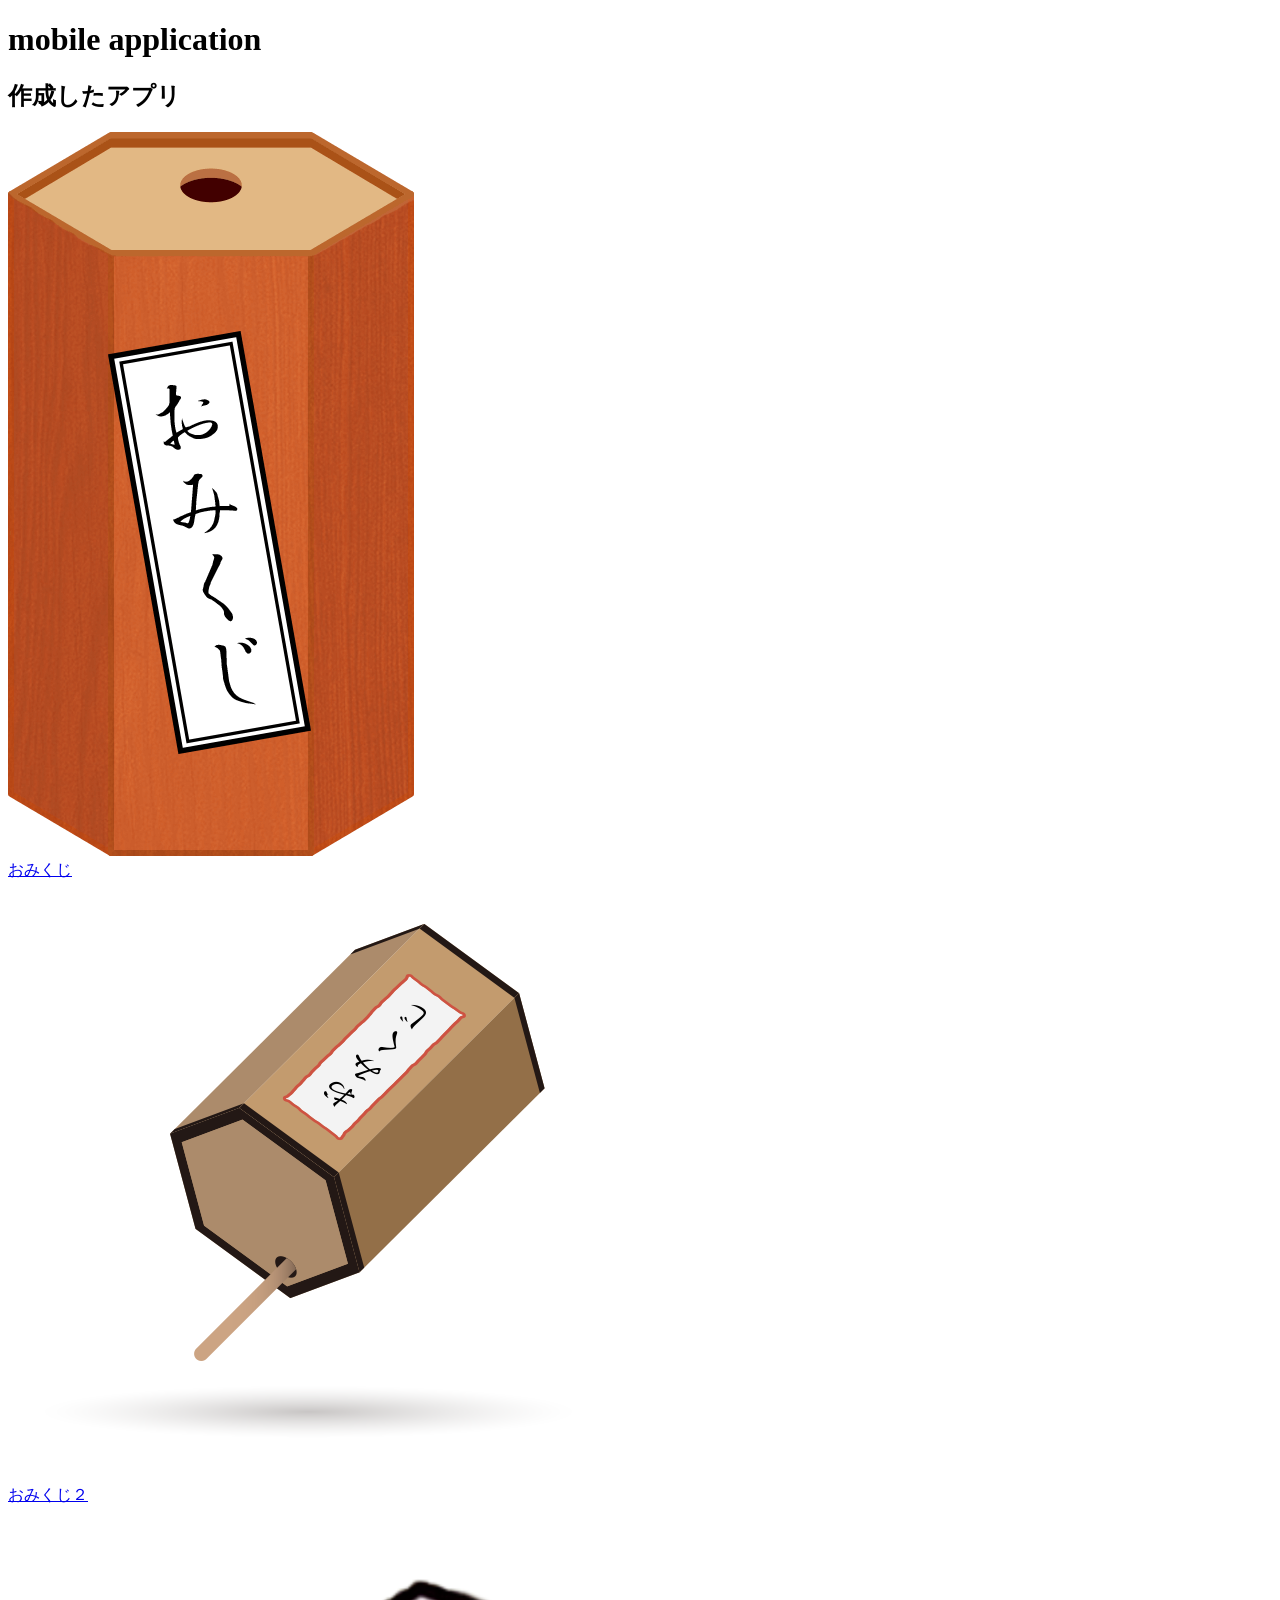
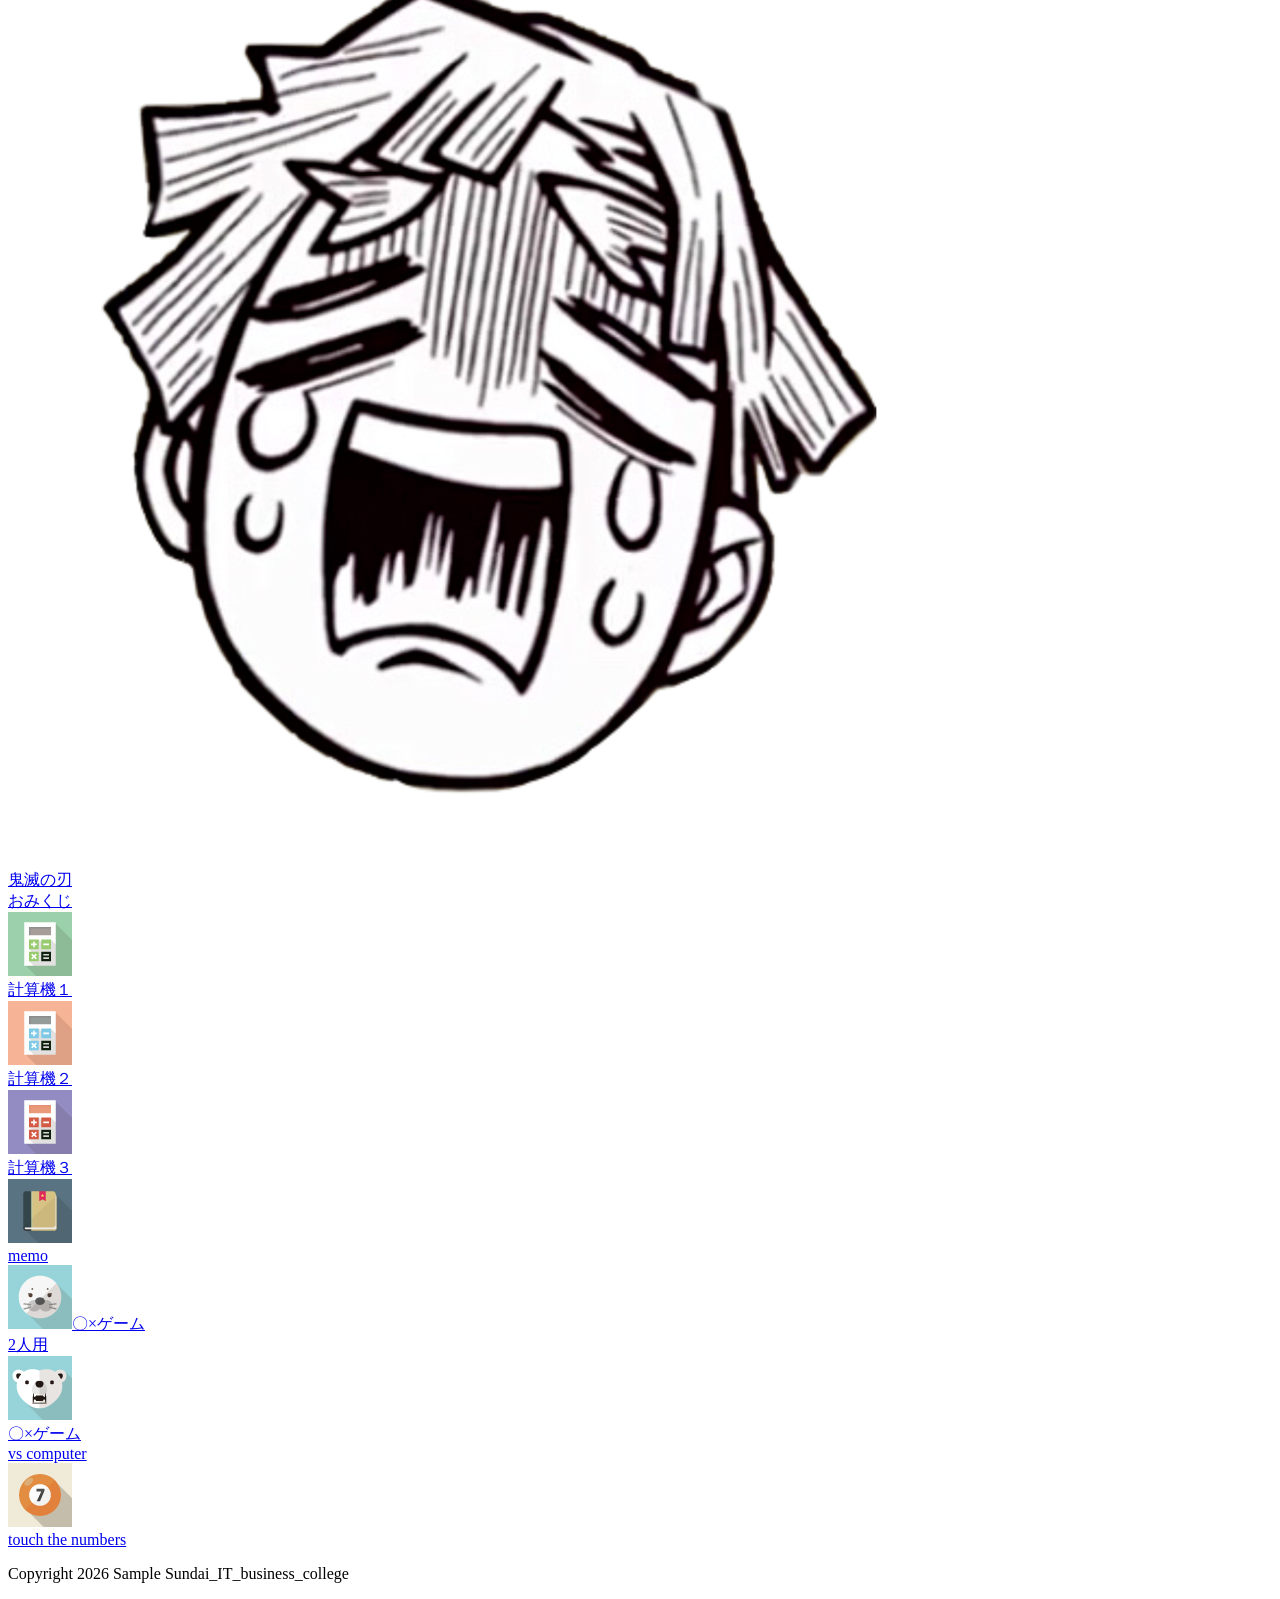
==== index.html @ 59bec723 "Add files via upload" ====
<!doctype html>
<html lang="ja">
  <head>
    <meta charset="UTF-8" />
    <meta name="viewport" content="width=device-width, initial-scale=1.0" />
    <title>mobile application</title>
    <meta name="description" content="mobile application" />

    <link rel="icon" href="favicon.ico" />
    <link rel="stylesheet" href="css/index.css" />
  </head>

  <body>
    <!-- 見出し（みだし） -->
    <header class="header">
      <h1>mobile application</h1>
    </header>

    <!-- 作成したアプリ -->
    <main>
      <section class="container">
        <h2>作成したアプリ</h2>
        <div class="sub_container">
          <div class="item01">
            <a href="./01_omikuji01-10/omikuji.html" title="01-10.sound"
              ><img
                src="img/omikuji2.png"
                alt="01-10.omikuji"
                class="img_fit"
              /><br />おみくじ</a
            >
          </div>
          <div class="item01">
            <a
              href="./01_omikuji01-12/omikuji.html"
              title="01-12.同じ内容が続けて出ないようにする。 "
              ><img
                src="img/omikuji3.png"
                alt="01-12.omikuji"
              /><br />おみくじ２</a
            >
          </div>
          <div class="item01">
            <a href="./01_omikuji_kimetsu/omikuji_kimetsu.html" title="鬼滅の刃"
              ><img
                src="img/zenitsu.png"
                alt="鬼滅の刃おみくじ"
              /><br />鬼滅の刃<br />おみくじ</a
            >
          </div>
        </div>
        <div class="sub_container">
          <div class="item01">
            <a
              href="./03_calculator_02/calculator.html"
              title="03-02. Calculator（関数）"
              ><img src="img/calc1.jpg" alt="簡単な計算機" /><br />計算機１</a
            >
          </div>
          <div class="item01">
            <a
              href="./03_calculator_03/calculator.html"
              title="03-03. Calculator　イコールをボタンにする"
              ><img src="img/calc2.jpg" alt="簡単な計算機" /><br />計算機２</a
            >
          </div>
          <div class="item01">
            <a
              href="./03_calculator_(button)_02/calculator_button.html"
              title="03-05. Calculator（キーボードイベント）"
              ><img
                src="img/calc3.jpg"
                alt="全部ボタンの計算機"
              /><br />計算機３</a
            >
          </div>
        </div>
        <div class="sub_container">
          <div class="item01">
            <a href="./04-10_memo/memo.html" title="04-10.EventDelefation"
              ><img src="img/memo5.png" alt="memo v5" /><br />memo</a
            >
          </div>
        </div>
        <div class="sub_container">
          <div class="item02">
            <a href="./05-06_tic_tac_toe/tic_tac_toe.html" title="05-06. sound"
              ><img
                src="./img/azarashi.png"
                alt="〇✖ゲーム（二人用）"
              />〇×ゲーム<br />2人用</a
            >
          </div>
          <div class="item02">
            <a
              href="./05-09_tic_tac_toe/tic_tac_toe.html"
              title="05-09. vs computer level付き"
              ><img
                src="img/bear.png"
                alt="〇✖ゲームvs compute"
              /><br />〇×ゲーム<br />vs computer</a
            >
          </div>
        </div>
        <div class="sub_container">
          <div class="item02">
            <a href="./08_touch_the_numbers/touch_the_numbers.html" title=""
              ><img
                src="img/touch_the_numbers.png"
                alt="数字を順番に押すゲーム"
              /><br />touch the numbers</a
            >
          </div>
        </div>

        <div class="filler01"></div>
      </section>

      <!-- フッター -->
      <footer>
        <p>Copyright 2026 Sample Sundai_IT_business_college</p>
      </footer>
    </main>
  </body>
</html>
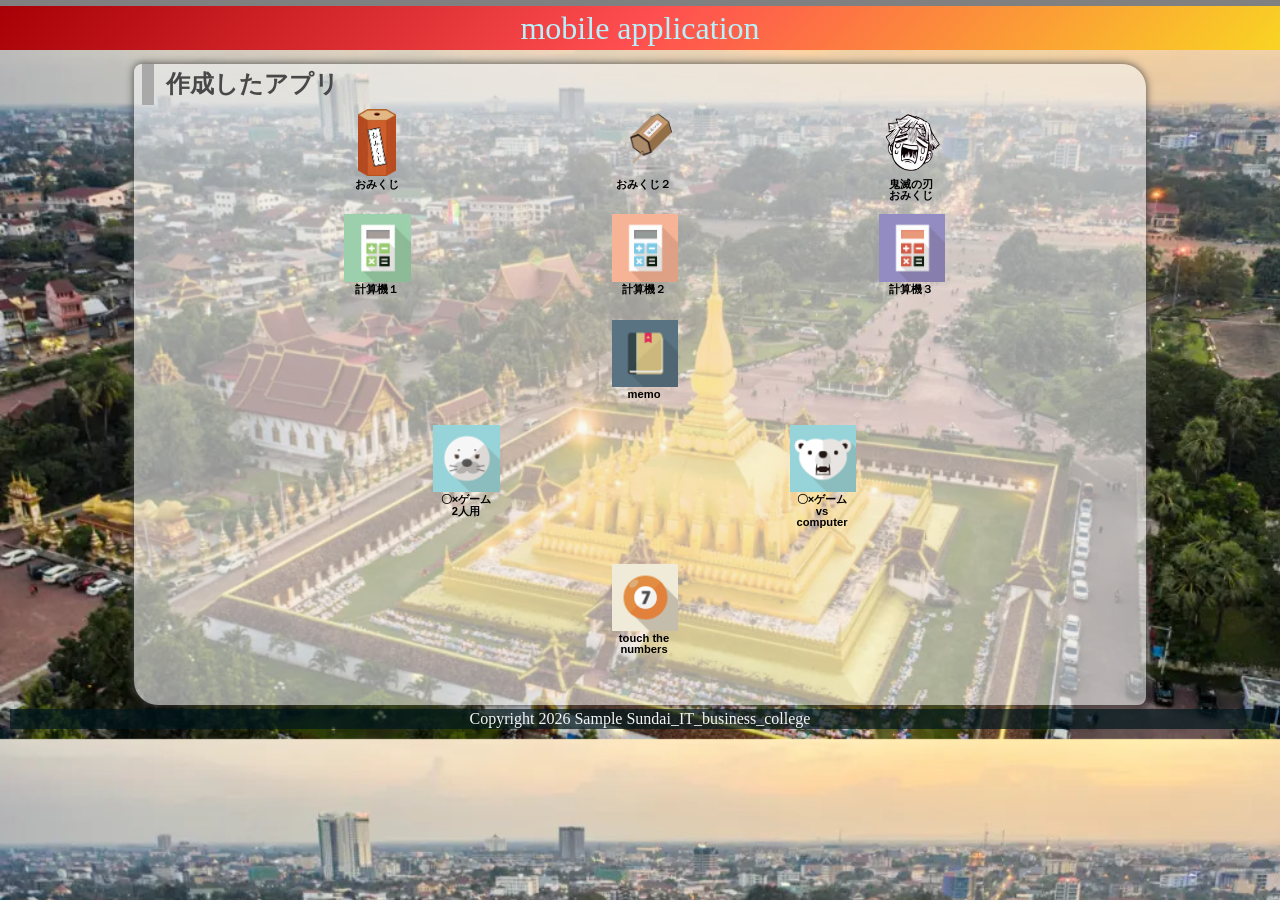
==== commit 8ec4a6ba: "Add files via upload" ====
--- a/index.html
+++ b/index.html
@@ -1,4 +1,4 @@
-<!doctype html>
+<!DOCTYPE html>
 <html lang="ja">
   <head>
     <meta charset="UTF-8" />
@@ -121,5 +121,6 @@
         <p>Copyright 2026 Sample Sundai_IT_business_college</p>
       </footer>
     </main>
+    <script src="js/index.js"></script>
   </body>
 </html>
--- a/css/index.css
+++ b/css/index.css
@@ -0,0 +1,194 @@
+@charset "utf-8";
+
+html {
+  /* ブラウザのデフォルトが16px                        */
+  /* デフォルトの16pxの代わりに1emが10pxになるように調整 */
+  font-size: 62.5%;
+}
+
+*,
+*::before,
+*::after {
+  box-sizing: border-box;
+}
+
+body {
+  line-height: 1.5;
+  color: rgb(73, 72, 72);
+  font-size: 1.6rem; /* 16px */
+  font-family: "Helvetica Neue", Arial, "Hiragino Kaku Gothic ProN",
+    "Hiragino Sans", Meiryo, sans-serif;
+  text-align: center;
+  background-image: url(../img/that\ luang.jpg); /*★自分で画像を設定すること。*/
+  background-size: cover;
+}
+
+header,
+footer,
+h1,
+h2,
+h3,
+p,
+div,
+.container01,
+.filler01 {
+  margin: 0.2em 0em 0em 0em;
+  padding: 0.1em;
+}
+
+/*****************************/
+/* 見出し（みだし）           */
+/*****************************/
+header {
+  position: fixed; /*ヘッダーを固定（こてい）する*/
+  /* 基準（きじゅん）を画面（がめん）の左上（ひだりうえ）に */
+  top: 0em;
+  left: 0em;
+  width: 100%;
+  margin: 0;
+  padding: 0;
+  background-color: grey;
+  z-index: 10;
+}
+h1 {
+  font: 2em Rajdhani, "Noto Sans JP";
+  color: rgb(181, 242, 252);
+  /* background-image: radial-gradient(
+    circle 248px at center,
+    #16d9e3 0%,
+    #30c7ec 47%,
+    #46aef7 100%
+  ); */
+  background: linear-gradient(135deg, #a80006, #ff4e50, #f9d423);
+}
+
+h2 {
+  padding-left: 0.5em;
+  border-left: solid 0.5em darkgray;
+  text-align: left;
+}
+
+/*****************************/
+/* ページ                    */
+/*****************************/
+main {
+  z-index: 20;
+  margin-top: 3em;
+  overflow: auto; /* コンテンツの表示を自動に設定（スクロール） */
+}
+/*****************************/
+/* セクション(section)        */
+/*****************************/
+.container {
+  margin-top: 1em;
+  margin-right: auto;
+  margin-left: auto;
+  padding-left: 0.5em;
+  width: 80%;
+  border-radius: 0.5em 1.5em;
+  background-color: rgba(245, 245, 245, 0.6);
+  box-shadow: 0 0 0.5em rgb(73, 72, 72);
+}
+main > p {
+  font: 1.2em bold;
+}
+
+/*****************************/
+/* アンカー(anchor)           */
+/*****************************/
+a {
+  color: black;
+  font-weight: 900;
+  text-decoration: none;
+  /* https://developer.mozilla.org/ja/docs/Web/CSS/text-decoration */
+}
+
+/* mouseoverでグレースケール */
+a:hover {
+  opacity: 0.5;
+  filter: grayscale(100%);
+}
+
+/*****************************/
+/* container  item           */
+/*****************************/
+.sub_container {
+  display: flex;
+  flex-wrap: wrap;
+  justify-content: space-evenly;
+  font-size: 0.7em;
+}
+
+.item01 {
+  position: relative;
+  width: 6em;
+  height: 9em;
+  margin: 0;
+  line-height: 1em;
+  overflow: hidden;
+  opacity: 0;
+}
+
+.item02 {
+  position: relative;
+  width: 6em;
+  height: 12em;
+  margin: 0;
+  line-height: 1em;
+  overflow: hidden;
+  opacity: 0;
+}
+.fade-in {
+  animation: fadein 1.5s ease-out forwards;
+}
+@keyframes fadein {
+  0% {
+    opacity: 0;
+    transform: translateY(20px);
+  }
+  100% {
+    opacity: 1;
+    transform: translateY(0);
+  }
+}
+
+.item01 img,
+.item02 img {
+  width: 6em;
+  height: auto;
+}
+
+.item01 .img_fit {
+  width: auto;
+  height: 6em;
+  overflow: hidden;
+}
+
+/*****************************/
+/* フッター                   */
+/*****************************/
+footer > p {
+  /*position: absolute;/*←絶対位置*/
+  /*bottom: 5px; /*下に固定*/
+  position: relative;
+  width: 100%;
+  margin: 0px;
+  padding: 1px;
+  color: whitesmoke;
+  font: 1em Rajdhani;
+  text-align: center;
+  background: rgba(1, 24, 31, 0.7);
+}
+/*******************************************************/
+/* レスポンシブ対応　メディアクエリを使ってCSSを切り替える */
+/* https://www.design-memo.com/coding/css-media-queries */
+/* mobileのときのスタイル */
+/*******************************************************/
+@media screen and (max-width: 480px) {
+  /* body{
+        background-size: auto 900px;
+    } */
+  h1 {
+    font-size: 1.5em;
+  }
+}
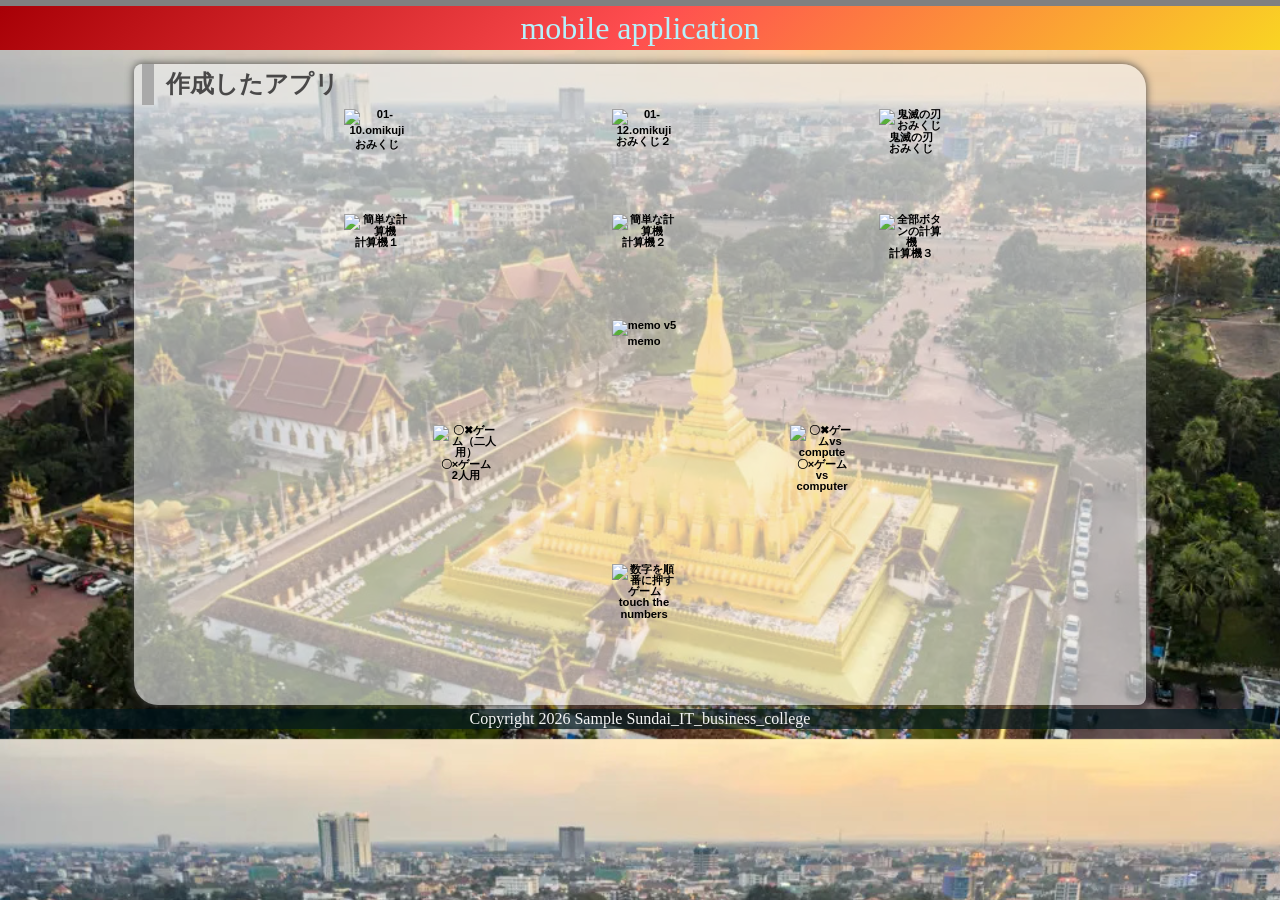
==== commit eab723bb: "Add files via upload" ====
--- a/index.html
+++ b/index.html
@@ -24,7 +24,7 @@
           <div class="item01">
             <a href="./01_omikuji01-10/omikuji.html" title="01-10.sound"
               ><img
-                src="img/omikuji2.png"
+                src="img/Nahida1.gif"
                 alt="01-10.omikuji"
                 class="img_fit"
               /><br />おみくじ</a
@@ -35,7 +35,7 @@
               href="./01_omikuji01-12/omikuji.html"
               title="01-12.同じ内容が続けて出ないようにする。 "
               ><img
-                src="img/omikuji3.png"
+                src="img/nahida2.gif"
                 alt="01-12.omikuji"
               /><br />おみくじ２</a
             >
@@ -43,7 +43,7 @@
           <div class="item01">
             <a href="./01_omikuji_kimetsu/omikuji_kimetsu.html" title="鬼滅の刃"
               ><img
-                src="img/zenitsu.png"
+                src="img/nahida3.gif"
                 alt="鬼滅の刃おみくじ"
               /><br />鬼滅の刃<br />おみくじ</a
             >
@@ -54,14 +54,20 @@
             <a
               href="./03_calculator_02/calculator.html"
               title="03-02. Calculator（関数）"
-              ><img src="img/calc1.jpg" alt="簡単な計算機" /><br />計算機１</a
+              ><img
+                src="img/wanderer3.gif"
+                alt="簡単な計算機"
+              /><br />計算機１</a
             >
           </div>
           <div class="item01">
             <a
               href="./03_calculator_03/calculator.html"
               title="03-03. Calculator　イコールをボタンにする"
-              ><img src="img/calc2.jpg" alt="簡単な計算機" /><br />計算機２</a
+              ><img
+                src="img/wanderer1.gif"
+                alt="簡単な計算機"
+              /><br />計算機２</a
             >
           </div>
           <div class="item01">
@@ -69,7 +75,7 @@
               href="./03_calculator_(button)_02/calculator_button.html"
               title="03-05. Calculator（キーボードイベント）"
               ><img
-                src="img/calc3.jpg"
+                src="img/wanderer4.gif"
                 alt="全部ボタンの計算機"
               /><br />計算機３</a
             >
@@ -78,7 +84,7 @@
         <div class="sub_container">
           <div class="item01">
             <a href="./04-10_memo/memo.html" title="04-10.EventDelefation"
-              ><img src="img/memo5.png" alt="memo v5" /><br />memo</a
+              ><img src="img/wanderer5.gif" alt="memo v5" /><br />memo</a
             >
           </div>
         </div>
@@ -86,7 +92,7 @@
           <div class="item02">
             <a href="./05-06_tic_tac_toe/tic_tac_toe.html" title="05-06. sound"
               ><img
-                src="./img/azarashi.png"
+                src="./img/nahida4.gif"
                 alt="〇✖ゲーム（二人用）"
               />〇×ゲーム<br />2人用</a
             >
@@ -96,7 +102,7 @@
               href="./05-09_tic_tac_toe/tic_tac_toe.html"
               title="05-09. vs computer level付き"
               ><img
-                src="img/bear.png"
+                src="./img/nahida5.gif"
                 alt="〇✖ゲームvs compute"
               /><br />〇×ゲーム<br />vs computer</a
             >
@@ -106,7 +112,7 @@
           <div class="item02">
             <a href="./08_touch_the_numbers/touch_the_numbers.html" title=""
               ><img
-                src="img/touch_the_numbers.png"
+                src="img/seseren.gif"
                 alt="数字を順番に押すゲーム"
               /><br />touch the numbers</a
             >
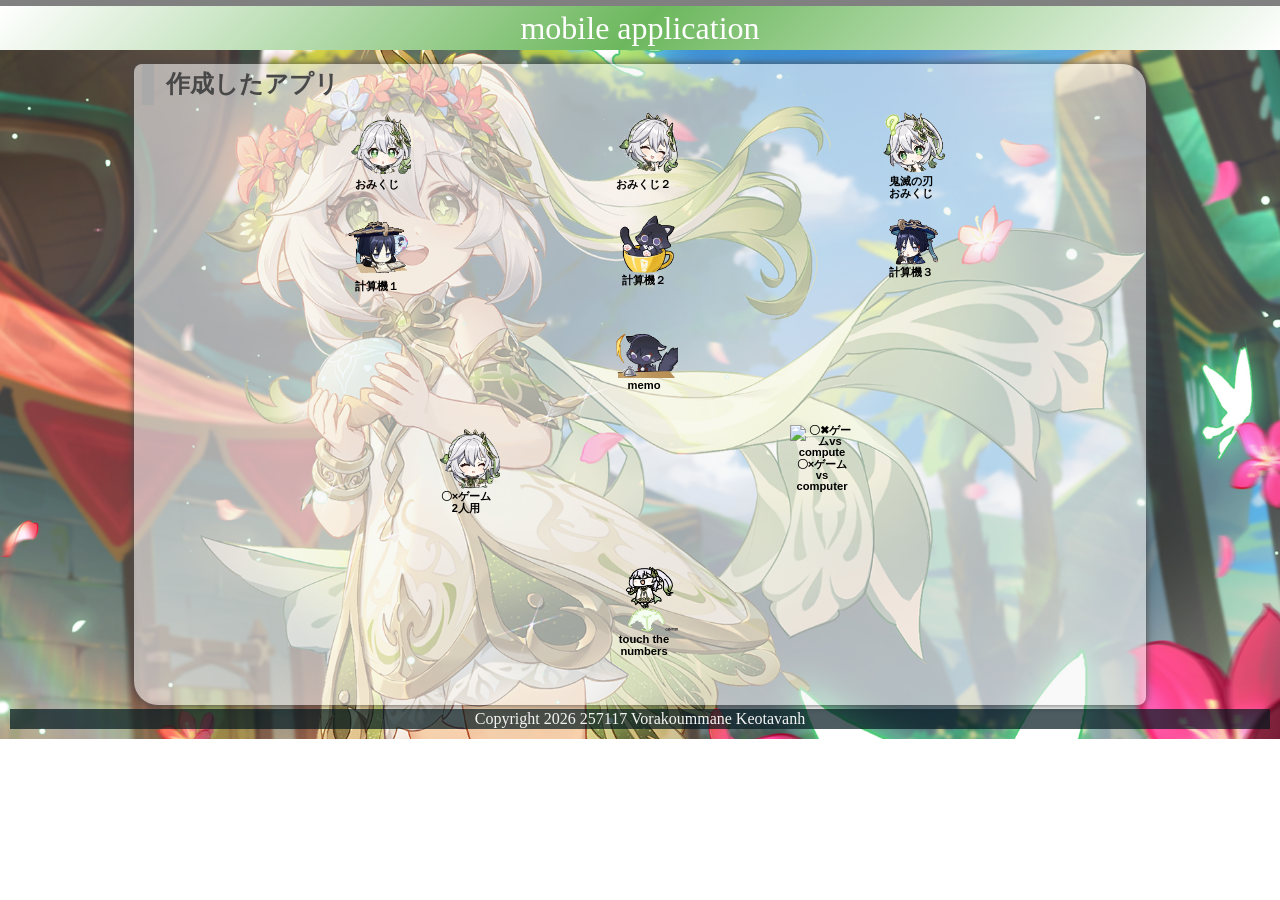
==== commit 2d86cc58: "Add files via upload" ====
--- a/index.html
+++ b/index.html
@@ -124,7 +124,7 @@
 
       <!-- フッター -->
       <footer>
-        <p>Copyright 2026 Sample Sundai_IT_business_college</p>
+        <p>Copyright 2026 257117 Vorakoummane Keotavanh</p>
       </footer>
     </main>
     <script src="js/index.js"></script>
--- a/css/index.css
+++ b/css/index.css
@@ -19,7 +19,9 @@
   font-family: "Helvetica Neue", Arial, "Hiragino Kaku Gothic ProN",
     "Hiragino Sans", Meiryo, sans-serif;
   text-align: center;
-  background-image: url(../img/that\ luang.jpg); /*★自分で画像を設定すること。*/
+  background-image: url(../img/nahida.jpg); /*★自分で画像を設定すること。*/
+  background-repeat: no-repeat;
+  background-position: 75% 0%;
   background-size: cover;
 }
 
@@ -52,14 +54,14 @@
 }
 h1 {
   font: 2em Rajdhani, "Noto Sans JP";
-  color: rgb(181, 242, 252);
+  color: rgb(255, 255, 255);
   /* background-image: radial-gradient(
     circle 248px at center,
     #16d9e3 0%,
     #30c7ec 47%,
     #46aef7 100%
   ); */
-  background: linear-gradient(135deg, #a80006, #ff4e50, #f9d423);
+  background: linear-gradient(135deg, #ffffff, #6db85e, #ffffff);
 }
 
 h2 {
@@ -185,10 +187,11 @@
 /* mobileのときのスタイル */
 /*******************************************************/
 @media screen and (max-width: 480px) {
-  /* body{
-        background-size: auto 900px;
-    } */
-  h1 {
+  body {
+    background-position: 30% 0%;
+    background-size: auto 1050px;
+  }
+  */ h1 {
     font-size: 1.5em;
   }
 }
